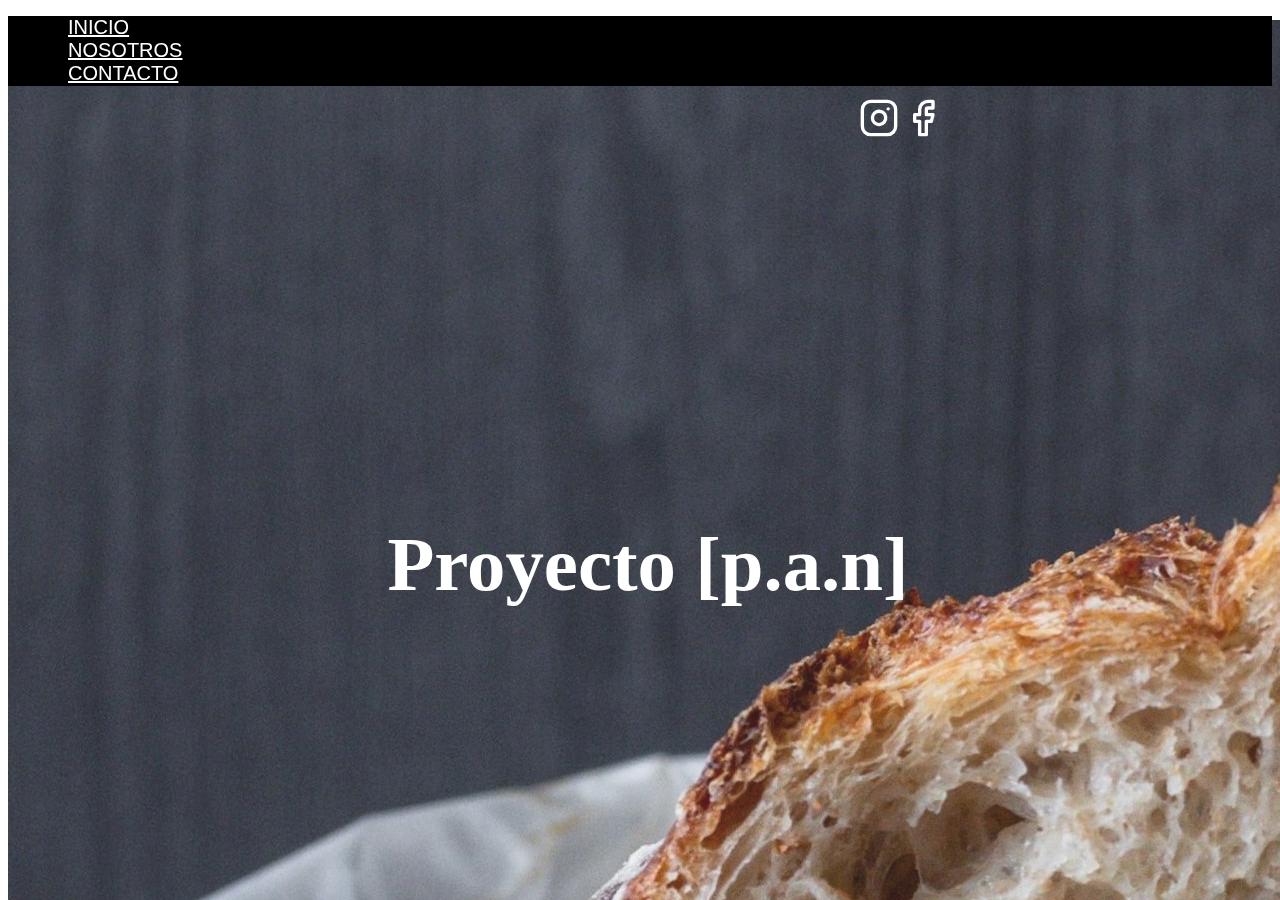
==== index.html @ 8cd64862 "renaming index.html" ====
<!DOCTYPE html>
<html lang="en">
<head>
    <meta charset="UTF-8">
    <meta name="viewport" content="width=device-width, initial-scale=1.0">
    <meta name="description" content="Panaderia artesanal de Buenos Aires">
    <meta name="keywords" content="pan, panaderia, pan casero, pan baguette, pan blanco, pan gourmet, pan integral con semillas, pan integral casero
    , pan integral con levadura fresca">
    <link rel="stylesheet" href="CSS/inicio.css">
    <link rel="stylesheet" href="https://cdnjs.cloudflare.com/ajax/libs/animate.css/4.1.1/animate.min.css"/> 
    <title>Proyecto [p.a.n]</title>
    <link rel="stylesheet" href="https://cdn.jsdelivr.net/npm/bootstrap@4.5.3/dist/css/bootstrap.min.css" integrity="sha384-TX8t27EcRE3e/ihU7zmQxVncDAy5uIKz4rEkgIXeMed4M0jlfIDPvg6uqKI2xXr2" crossorigin="anonymous">
    <script src="https://code.jquery.com/jquery-3.5.1.slim.min.js" integrity="sha384-DfXdz2htPH0lsSSs5nCTpuj/zy4C+OGpamoFVy38MVBnE+IbbVYUew+OrCXaRkfj" crossorigin="anonymous"></script>
    <script src="https://cdn.jsdelivr.net/npm/bootstrap@4.5.3/dist/js/bootstrap.bundle.min.js" integrity="sha384-ho+j7jyWK8fNQe+A12Hb8AhRq26LrZ/JpcUGGOn+Y7RsweNrtN/tE3MoK7ZeZDyx" crossorigin="anonymous"></script>
    <script src="https://code.jquery.com/jquery-3.5.1.slim.min.js" integrity="sha384-DfXdz2htPH0lsSSs5nCTpuj/zy4C+OGpamoFVy38MVBnE+IbbVYUew+OrCXaRkfj" crossorigin="anonymous"></script>
    <script src="https://cdn.jsdelivr.net/npm/popper.js@1.16.1/dist/umd/popper.min.js" integrity="sha384-9/reFTGAW83EW2RDu2S0VKaIzap3H66lZH81PoYlFhbGU+6BZp6G7niu735Sk7lN" crossorigin="anonymous"></script>
    <script src="https://cdn.jsdelivr.net/npm/bootstrap@4.5.3/dist/js/bootstrap.min.js" integrity="sha384-w1Q4orYjBQndcko6MimVbzY0tgp4pWB4lZ7lr30WKz0vr/aWKhXdBNmNb5D92v7s" crossorigin="anonymous"></script>
</head>
<body>
    <div class="inicio">
        <ul class="nav">
            <li class="nav-item">
              <a class="nav-link active" href="inicio.html">INICIO</a>
            </li>
            <li class="nav-item">
              <a class="nav-link" href="nosotros.html">NOSOTROS</a>
            </li>
            <li class="nav-item">
              <a class="nav-link" href="contacto.html">CONTACTO</a>
            </li>
            <div class="inicio__navigation--socialMedia">
               <a href="http://www.instagram.com" target="_blank"><img src="Social/instagram.svg" alt="Instagram"></a>
                <a href="http://www.facebook.com" target="_blank"><img src="Social/facebook.svg" alt="facebook"></a>
            </div>
        </ul>
    </div>
    <div class="container-fluid">
      <div class="row">
        <div class="inicio__carousel">
          <div class="inicio__carousel--title"><h1 class="animate__fadeInUpBig">Proyecto [p.a.n]</h1></div>
            <div id="background-carousel" class="carousel slide" data-ride="carousel">
                <div class="carousel-inner">
                  <div class="carousel-item active" data-interval="4000">
                      <img src="Imagenes/carrusel-01.jpg" class="d-block w-100" alt="Imagen1">
                    </div>
                  <div class="carousel-item" data-interval="4000">
                      <img src="Imagenes/carrusel-02.jpg" class="d-block w-100" alt="Imagen2">                      
                    </div>
                  <div class="carousel-item" data-interval="4000">
                      <img src="Imagenes/carrusel-03.jpg" class="d-block w-100" alt="Imagen3">                    
                    </div>
                  <div class="carousel-item" data-interval="4000">
                      <img src="Imagenes/carrusel-04.jpg" class="d-block w-100" alt="Imagen4">
                  </div>
                </div>
              </div>
        </div>
      </div>
    </div>
</body>
</html>
---- CSS/inicio.css ----
/*MIXIN*/
/*INICIO*/
.nav {
  background-color: black;
  height: 70px; }

.nav-link {
  margin-top: 13px;
  margin-left: 20px;
  color: white;
  font-size: 20px;
  font-family: 'Gill Sans', 'Gill Sans MT', Calibri, 'Trebuchet MS', sans-serif; }

.nav-link:hover {
  color: grey;
  font-style: italic; }

.inicio__navigation--socialMedia {
  margin-top: 13px;
  padding-left: 65%;
  margin-left: 15px; }

.inicio__carousel {
  position: fixed;
  width: 100%;
  height: 100%;
  margin-left: none;
  background-size: cover;
  top: 20px;
  z-index: -2; }

.carousel-item {
  opacity: 0.9; }

.inicio__carousel--title {
  color: #fff;
  position: absolute;
  z-index: 12;
  top: 50%;
  left: 0;
  width: 100%;
  text-align: center; }

.inicio__carousel--title h1 {
  color: white;
  font-family: 'Times New Roman', Times, serif;
  font-size: 6vw; }

.animate__fadeInUpBig {
  animation-duration: 2s; }

/*NOSOTROS*/
.nosotros {
  top: 5px;
  padding: 30px; }

.nosotros__content h1 {
  top: 1vh;
  text-align: center;
  font-family: 'Times New Roman', Times, serif;
  font-size: 6vw; }

.nosotros__content p {
  margin-top: 2px;
  text-align: justify;
  font-family: 'Gill Sans', 'Gill Sans MT', Calibri, 'Trebuchet MS', sans-serif;
  font-size: 20px;
  word-spacing: 3px;
  padding-bottom: 15px; }

/*CONTACTO*/
.contacto {
  background: url("../Imagenes/backgroundContact.jpg") repeat;
  width: 100%;
  height: 100vh;
  background-size: 100%; }

.contacto__title {
  color: white;
  top: 5vh;
  padding: 30px;
  text-align: center;
  font-family: 'Times New Roman', Times, serif;
  font-size: 6vw; }

.contacto__form {
  top: 5px;
  padding: 30px;
  background-color: transparent;
  color: white; }

.box {
  opacity: 0.8;
  border-radius: 5px;
  margin-bottom: 10px;
  width: 40%; }

.checkbox {
  margin-left: 10px; }
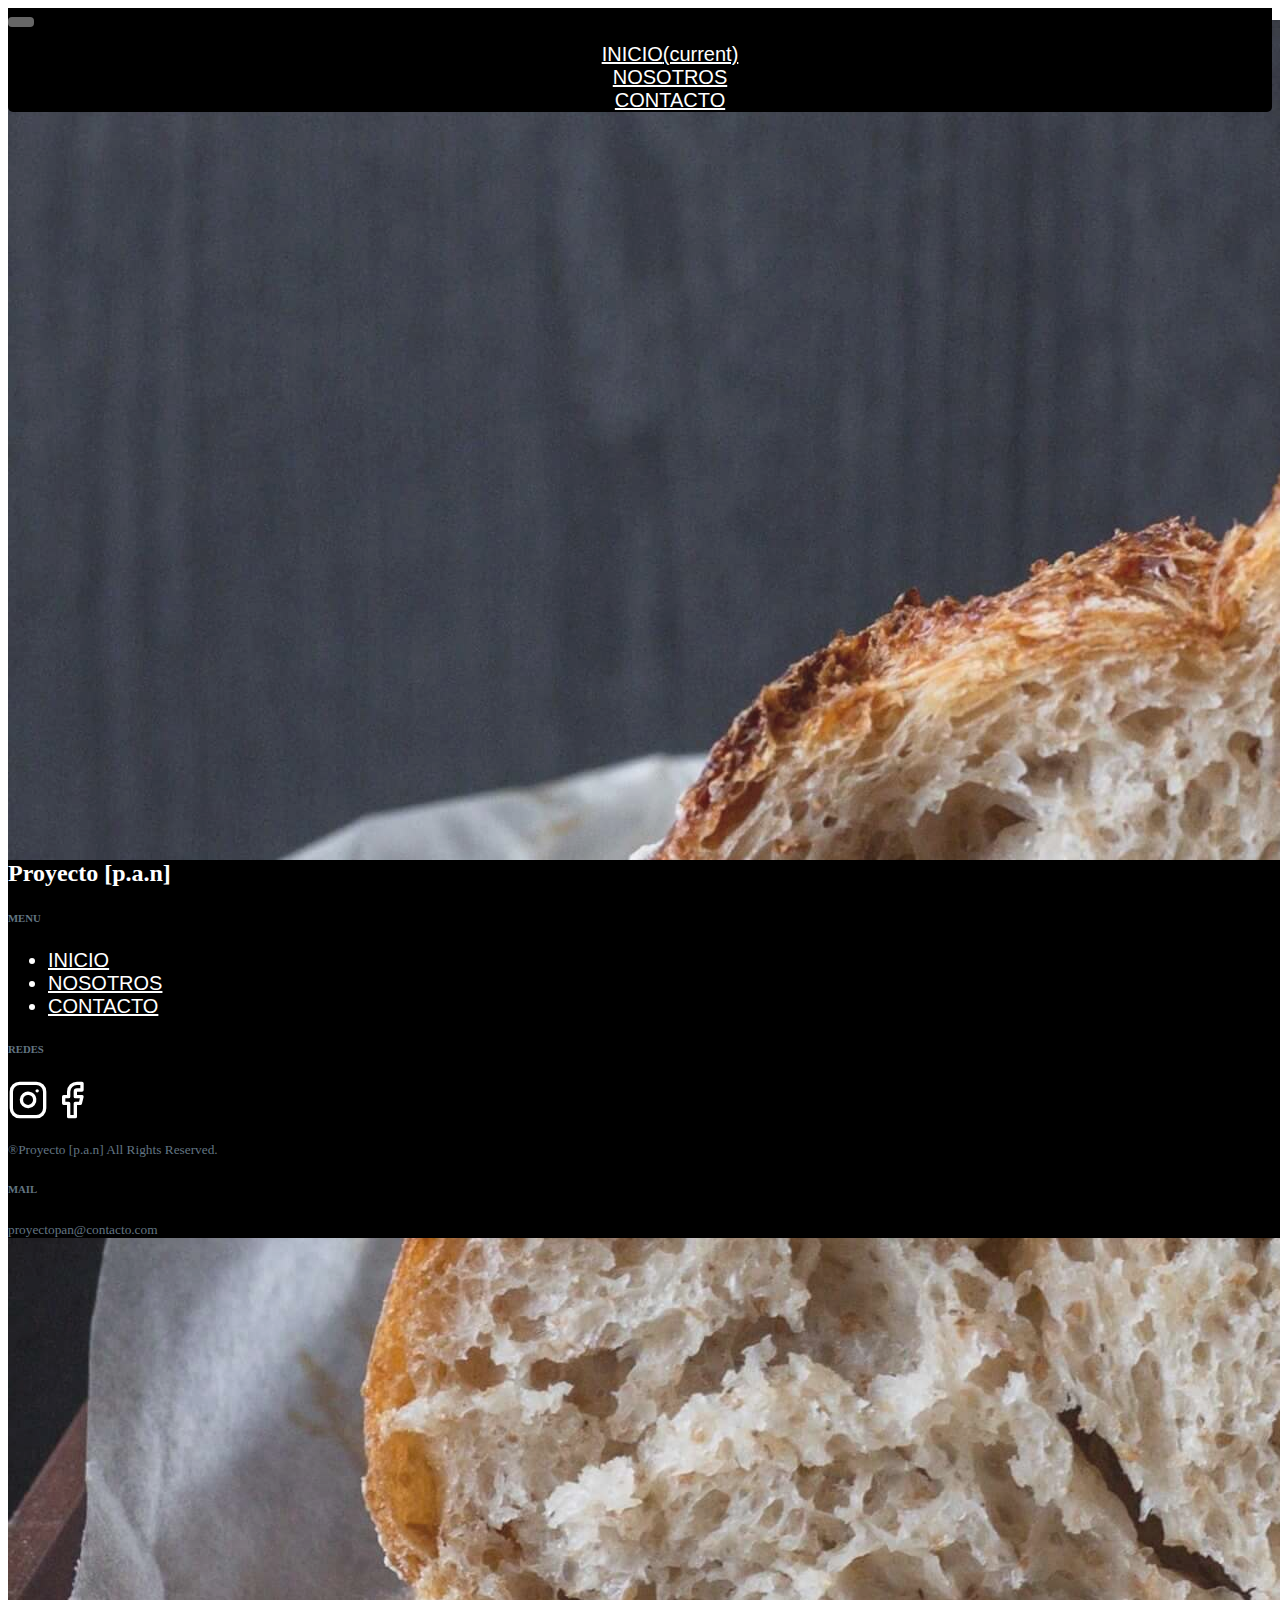
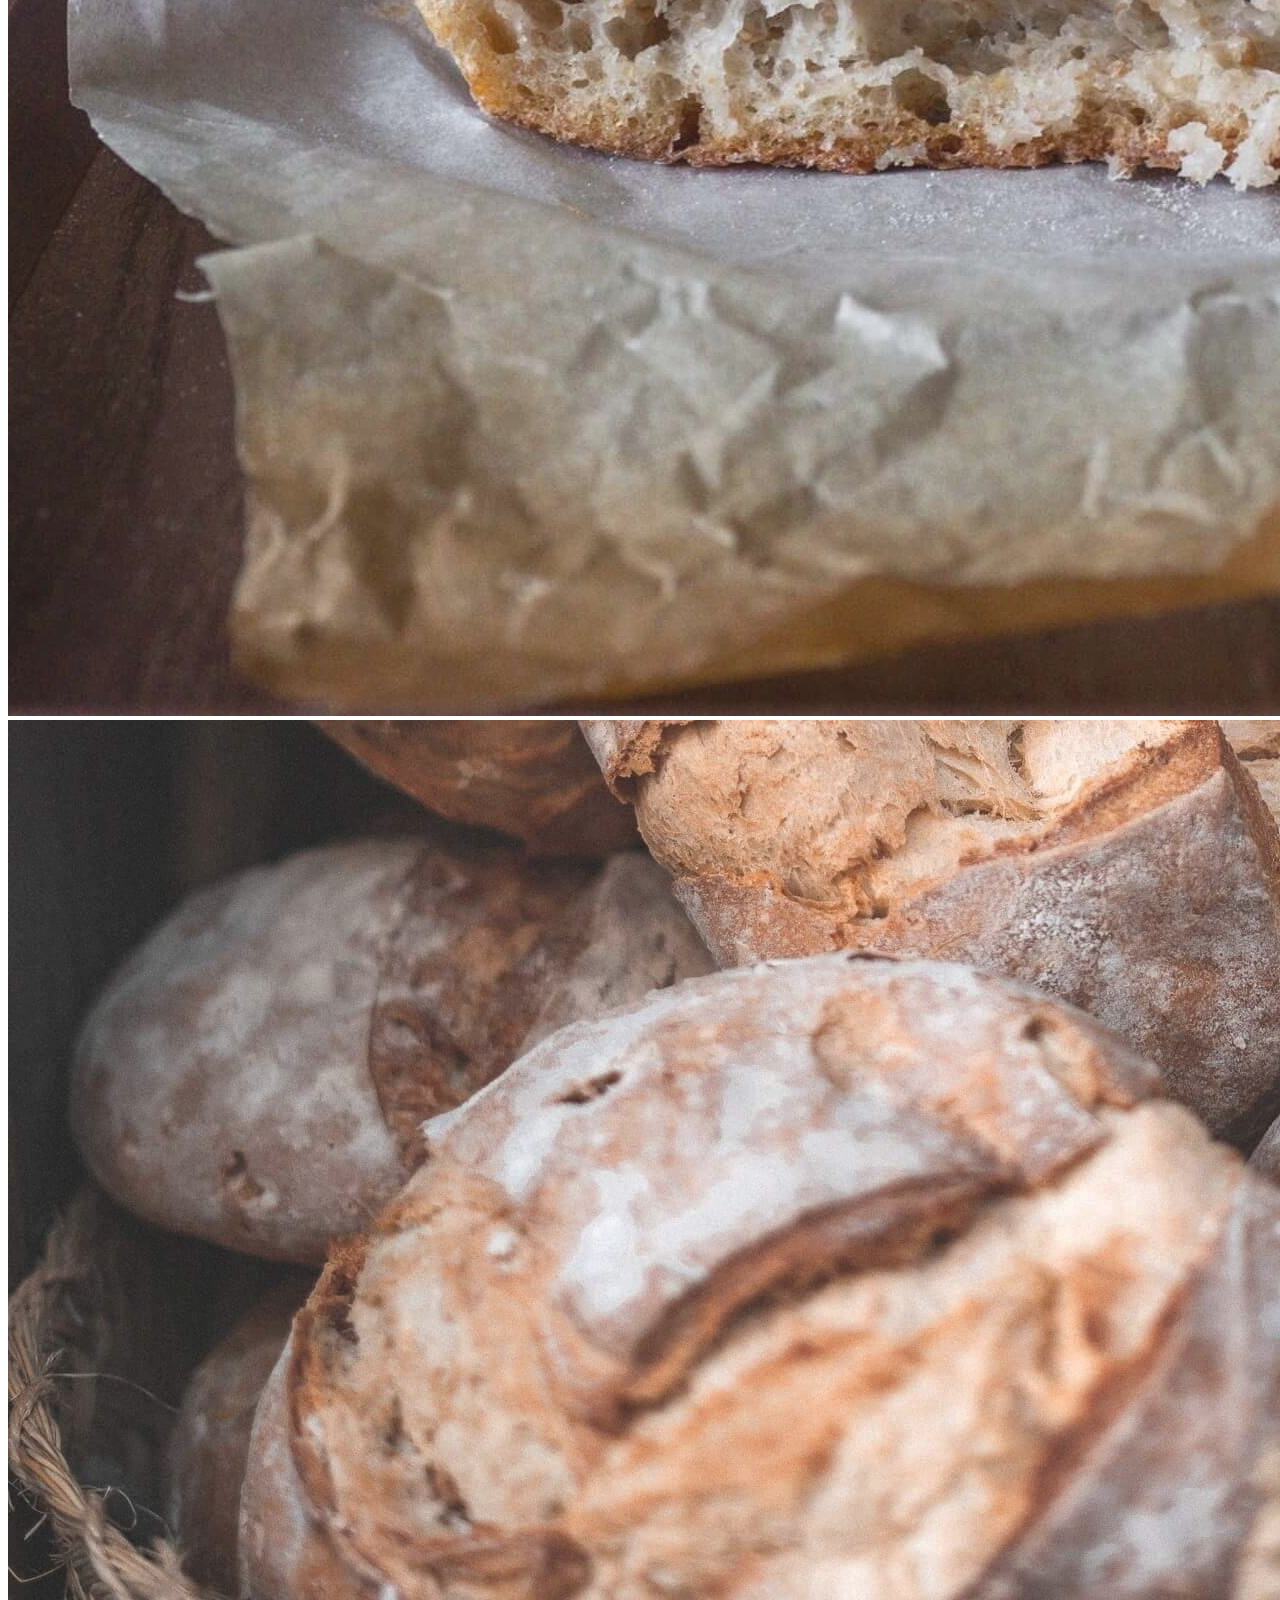
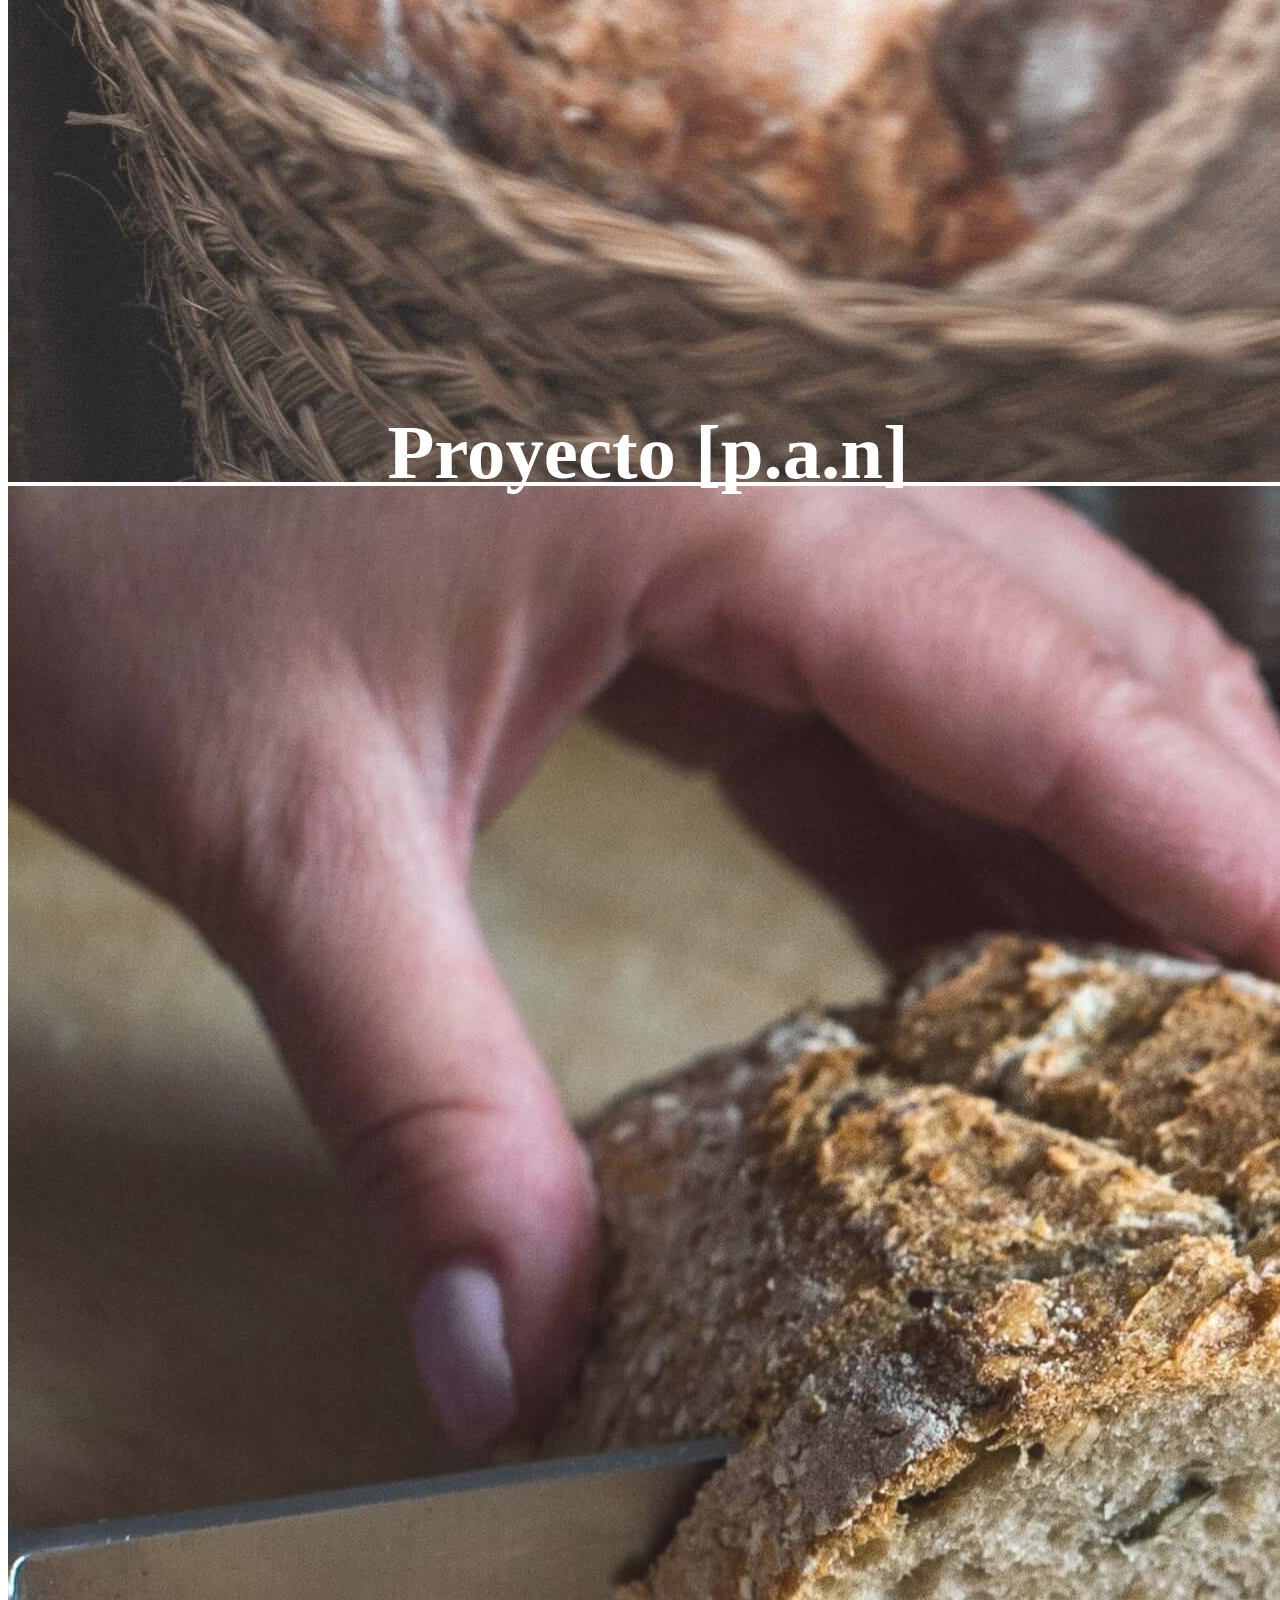
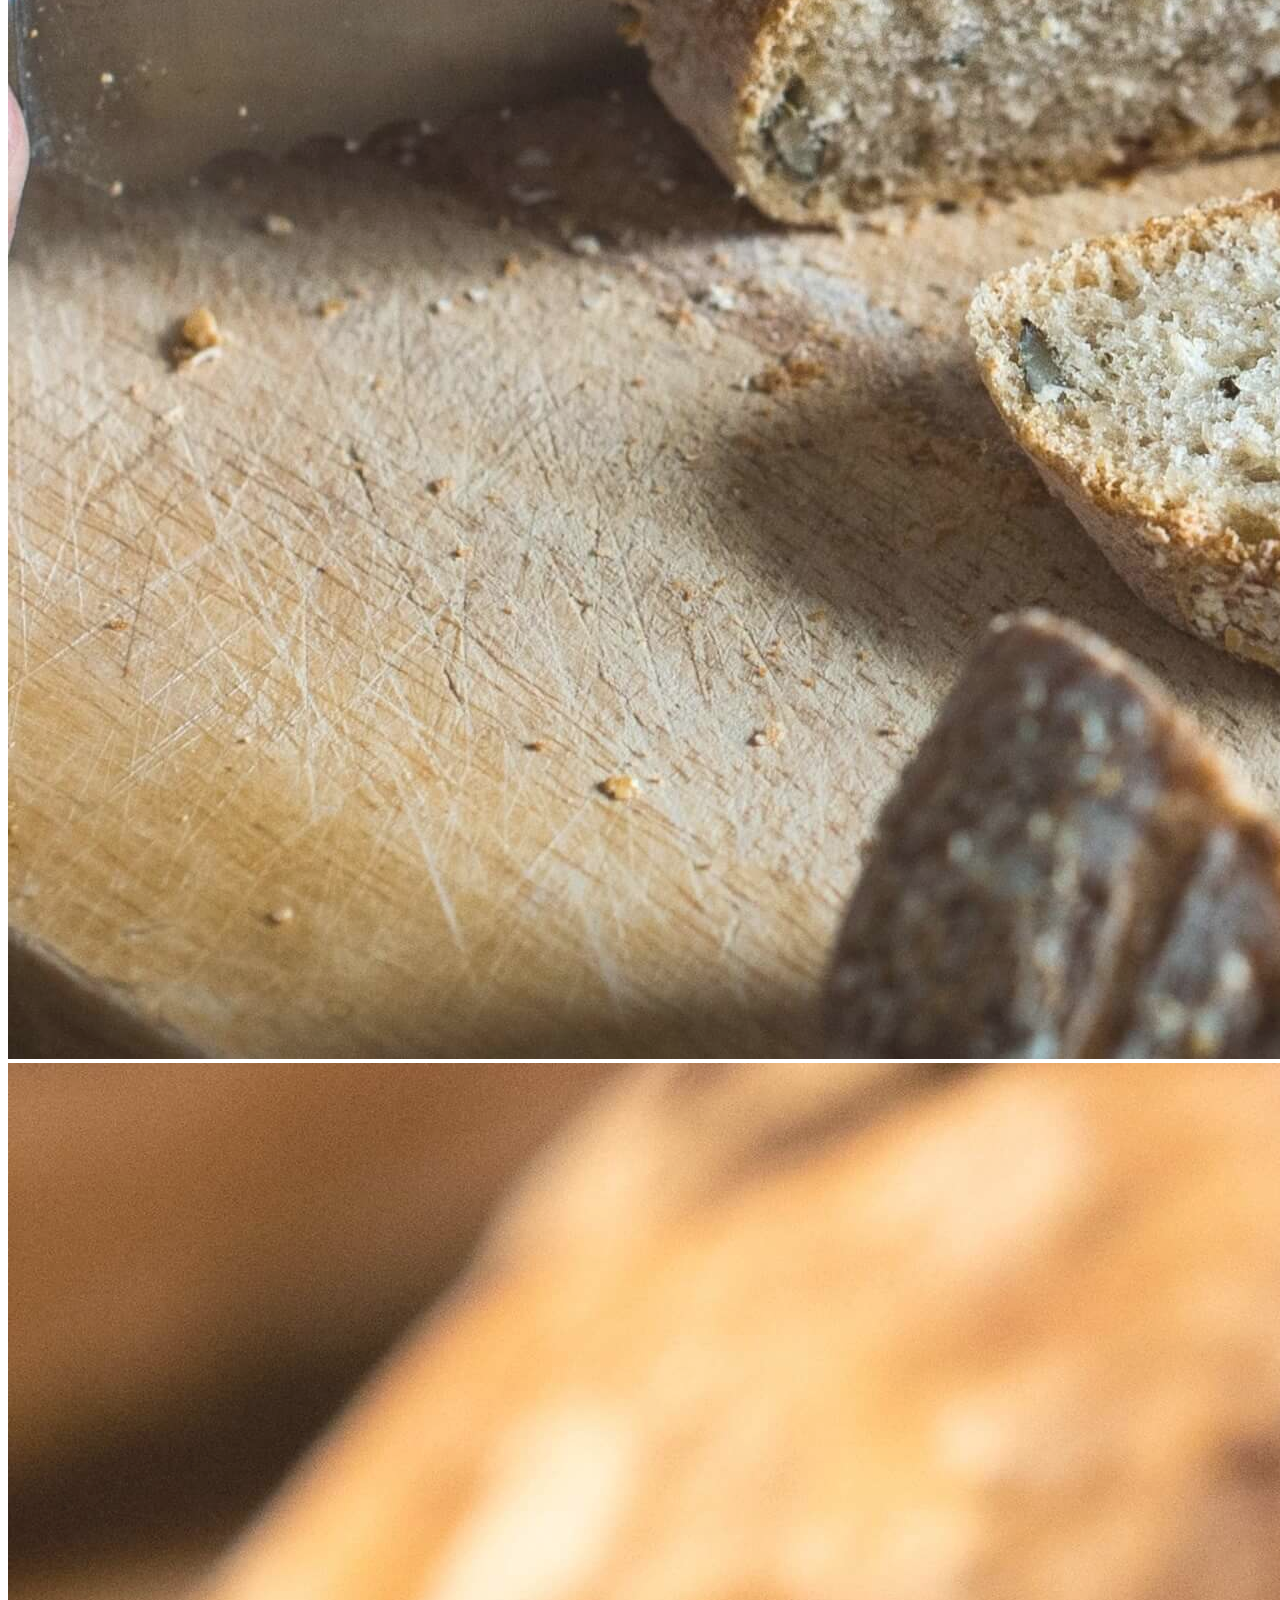
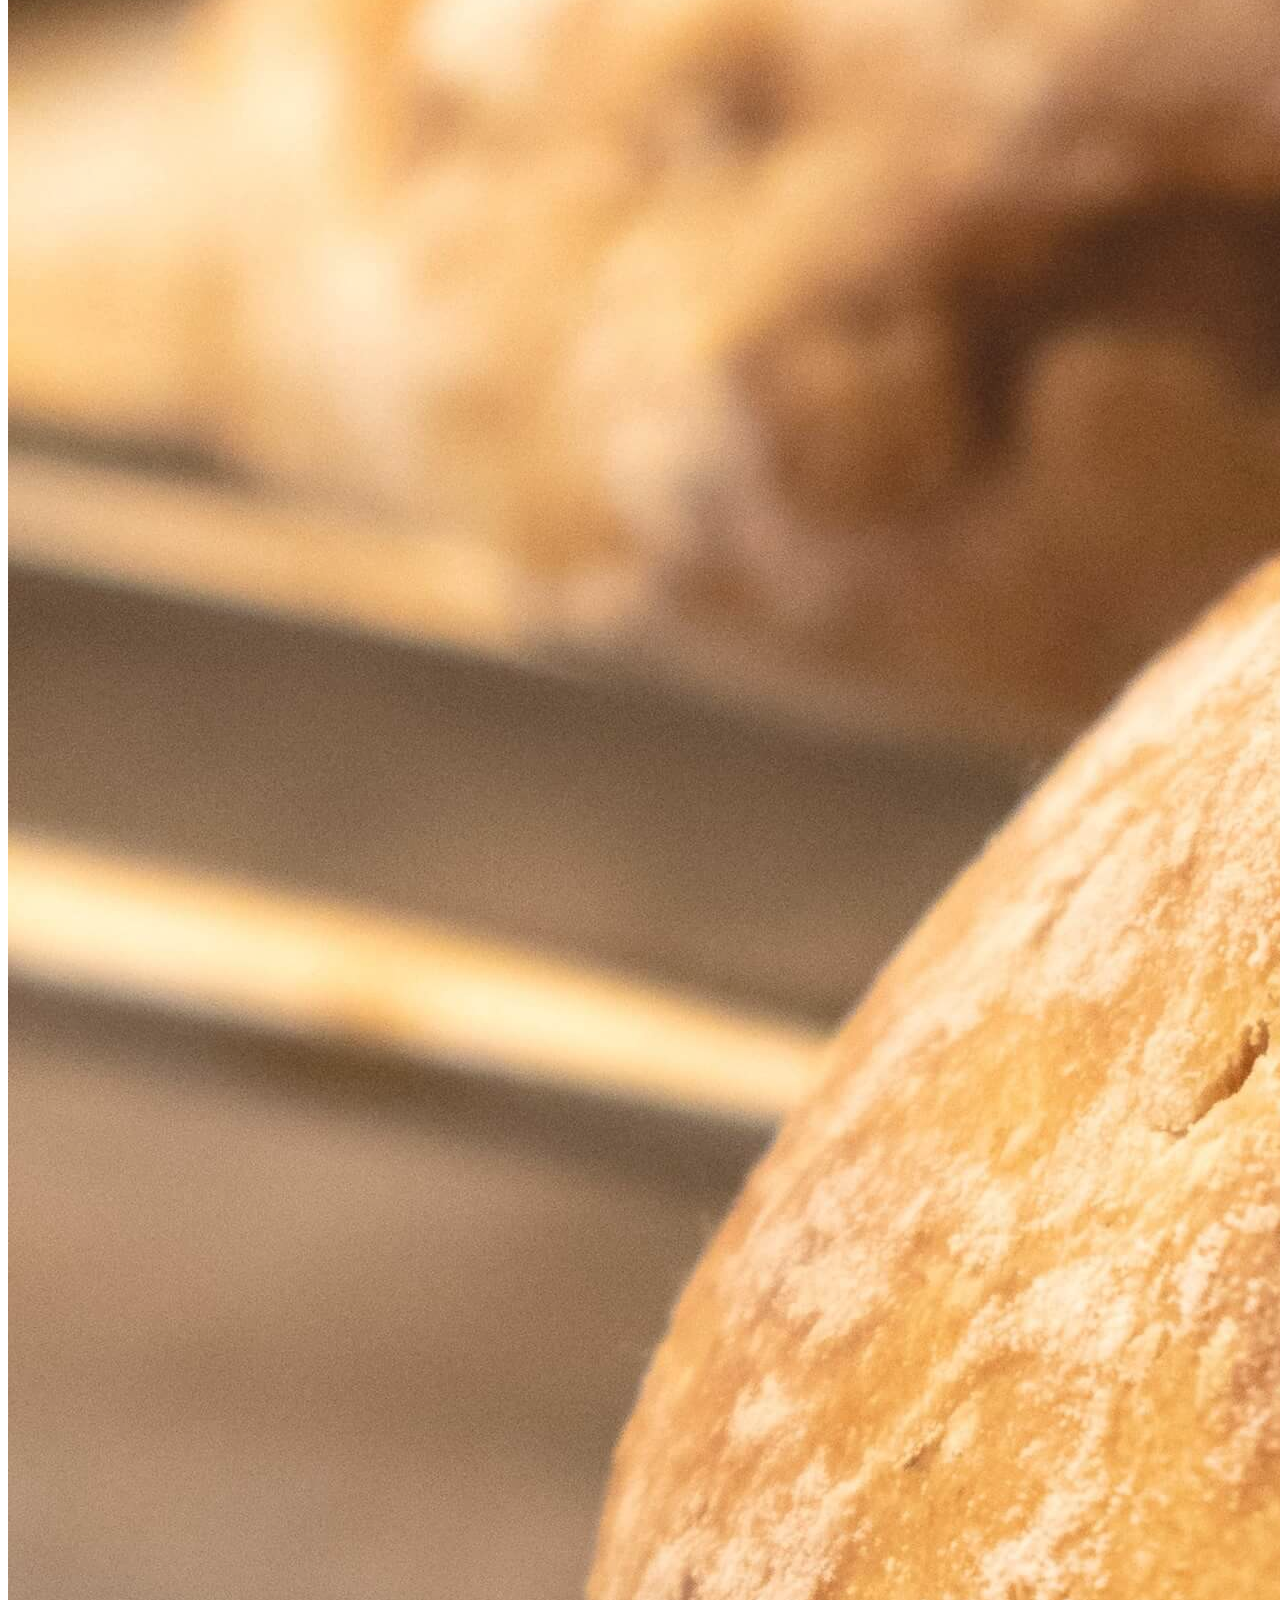
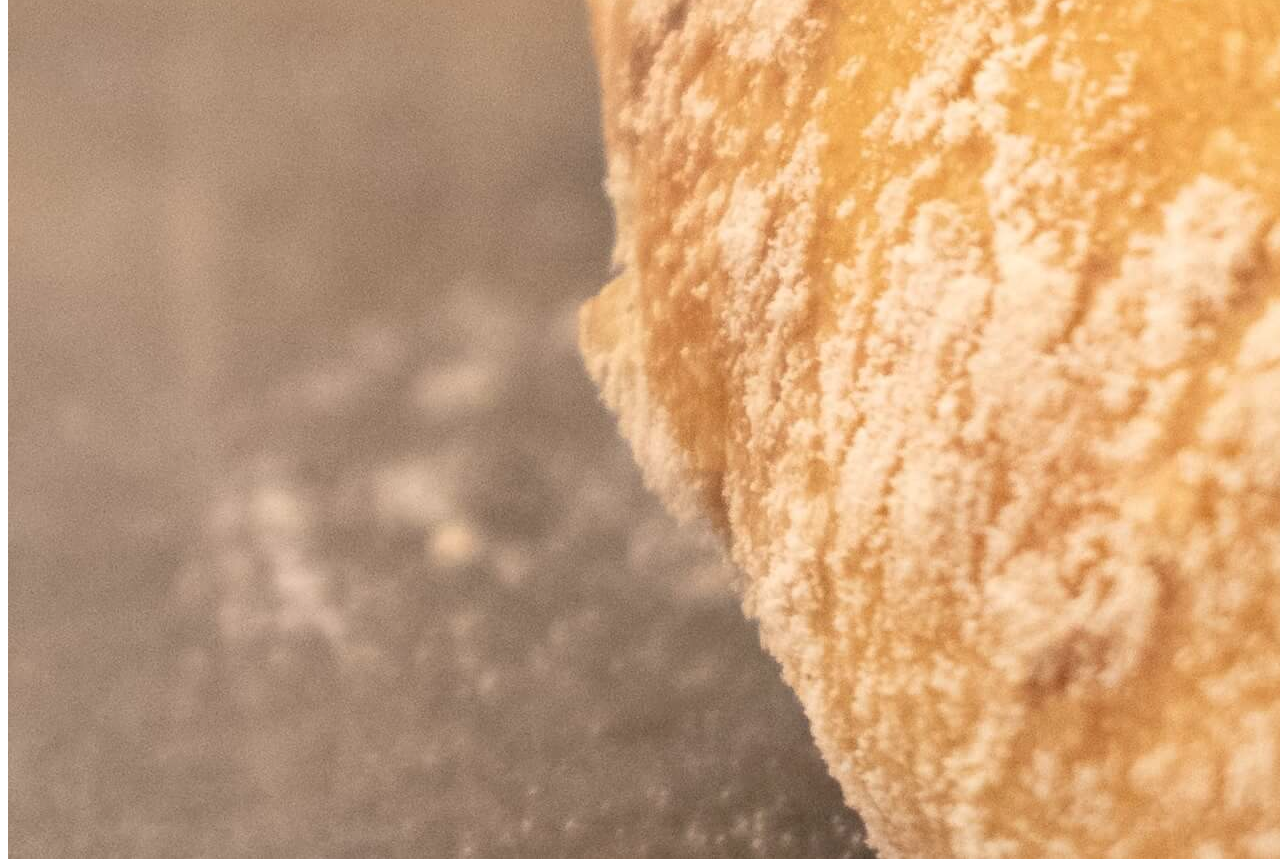
==== commit 84d045d4: "Added footer and responsive navBar" ====
--- a/index.html
+++ b/index.html
@@ -10,52 +10,89 @@
     <link rel="stylesheet" href="https://cdnjs.cloudflare.com/ajax/libs/animate.css/4.1.1/animate.min.css"/> 
     <title>Proyecto [p.a.n]</title>
     <link rel="stylesheet" href="https://cdn.jsdelivr.net/npm/bootstrap@4.5.3/dist/css/bootstrap.min.css" integrity="sha384-TX8t27EcRE3e/ihU7zmQxVncDAy5uIKz4rEkgIXeMed4M0jlfIDPvg6uqKI2xXr2" crossorigin="anonymous">
-    <script src="https://code.jquery.com/jquery-3.5.1.slim.min.js" integrity="sha384-DfXdz2htPH0lsSSs5nCTpuj/zy4C+OGpamoFVy38MVBnE+IbbVYUew+OrCXaRkfj" crossorigin="anonymous"></script>
-    <script src="https://cdn.jsdelivr.net/npm/bootstrap@4.5.3/dist/js/bootstrap.bundle.min.js" integrity="sha384-ho+j7jyWK8fNQe+A12Hb8AhRq26LrZ/JpcUGGOn+Y7RsweNrtN/tE3MoK7ZeZDyx" crossorigin="anonymous"></script>
-    <script src="https://code.jquery.com/jquery-3.5.1.slim.min.js" integrity="sha384-DfXdz2htPH0lsSSs5nCTpuj/zy4C+OGpamoFVy38MVBnE+IbbVYUew+OrCXaRkfj" crossorigin="anonymous"></script>
-    <script src="https://cdn.jsdelivr.net/npm/popper.js@1.16.1/dist/umd/popper.min.js" integrity="sha384-9/reFTGAW83EW2RDu2S0VKaIzap3H66lZH81PoYlFhbGU+6BZp6G7niu735Sk7lN" crossorigin="anonymous"></script>
-    <script src="https://cdn.jsdelivr.net/npm/bootstrap@4.5.3/dist/js/bootstrap.min.js" integrity="sha384-w1Q4orYjBQndcko6MimVbzY0tgp4pWB4lZ7lr30WKz0vr/aWKhXdBNmNb5D92v7s" crossorigin="anonymous"></script>
-</head>
+
+  </head>
 <body>
-    <div class="inicio">
-        <ul class="nav">
-            <li class="nav-item">
-              <a class="nav-link active" href="inicio.html">INICIO</a>
-            </li>
-            <li class="nav-item">
-              <a class="nav-link" href="nosotros.html">NOSOTROS</a>
-            </li>
-            <li class="nav-item">
-              <a class="nav-link" href="contacto.html">CONTACTO</a>
-            </li>
-            <div class="inicio__navigation--socialMedia">
-               <a href="http://www.instagram.com" target="_blank"><img src="Social/instagram.svg" alt="Instagram"></a>
-                <a href="http://www.facebook.com" target="_blank"><img src="Social/facebook.svg" alt="facebook"></a>
+  <nav class="navbar navbar-expand-lg navbar-light">
+    <a class="navbar-brand" href="#"></a>
+    <button class="navbar-toggler" type="button" data-toggle="collapse" data-target="#navbarNav" aria-controls="navbarNav" aria-expanded="false" aria-label="Toggle navigation">
+      <span class="navbar-toggler-icon"></span>
+    </button>
+    <div class="collapse navbar-collapse" id="navbarNav">
+      <ul class="navbar-nav">
+        <li class="nav-item active">
+          <a class="nav-link" href="index.html">INICIO<span class="sr-only">(current)</span></a>
+        </li>
+        <li class="nav-item">
+          <a class="nav-link" href="nosotros.html">NOSOTROS</a>
+        </li>
+        <li class="nav-item">
+          <a class="nav-link" href="contacto.html">CONTACTO</a>
+        </li>
+      </ul>
+    </div>
+  </nav>
+<section>
+      <div class="inicio__carousel">
+        <div class="inicio__carousel--title"><h1 class="animate__fadeInUpBig">Proyecto [p.a.n]</h1></div>
+          <div id="background-carousel" class="carousel slide" data-ride="carousel">
+            <div class="carousel-inner">
+                <div class="carousel-item active" data-interval="4000">
+                  <img src="Imagenes/carrusel-01.jpg" class="d-block w-100" alt="Imagen1">
+                </div>
+                <div class="carousel-item" data-interval="4000">
+                  <img src="Imagenes/carrusel-02.jpg" class="d-block w-100" alt="Imagen2">                      
+                </div>
+                <div class="carousel-item" data-interval="4000">
+                  <img src="Imagenes/carrusel-03.jpg" class="d-block w-100" alt="Imagen3">                    
+                </div>
+                <div class="carousel-item" data-interval="4000">
+                  <img src="Imagenes/carrusel-04.jpg" class="d-block w-100" alt="Imagen4">
+                </div>
             </div>
-        </ul>
-    </div>
-    <div class="container-fluid">
-      <div class="row">
-        <div class="inicio__carousel">
-          <div class="inicio__carousel--title"><h1 class="animate__fadeInUpBig">Proyecto [p.a.n]</h1></div>
-            <div id="background-carousel" class="carousel slide" data-ride="carousel">
-                <div class="carousel-inner">
-                  <div class="carousel-item active" data-interval="4000">
-                      <img src="Imagenes/carrusel-01.jpg" class="d-block w-100" alt="Imagen1">
-                    </div>
-                  <div class="carousel-item" data-interval="4000">
-                      <img src="Imagenes/carrusel-02.jpg" class="d-block w-100" alt="Imagen2">                      
-                    </div>
-                  <div class="carousel-item" data-interval="4000">
-                      <img src="Imagenes/carrusel-03.jpg" class="d-block w-100" alt="Imagen3">                    
-                    </div>
-                  <div class="carousel-item" data-interval="4000">
-                      <img src="Imagenes/carrusel-04.jpg" class="d-block w-100" alt="Imagen4">
+          </div>
+        </div>
+</section>
+<footer>
+  <div class="container-fluid footer-container pb-0 justify-content-center text-light ">
+      <div class="row my-5 justify-content-center py-5">
+          <div class="col-11">
+              <div class="row ">
+                  <div class="col-xl-8 col-md-4 col-sm-4 col-12 my-auto mx-auto a">
+                      <h2 class="mb-md-0 mb-5">Proyecto [p.a.n]</h2>
                   </div>
-                </div>
+                  <div class="col-xl-2 col-md-4 col-sm-4 col-12">
+                      <h6 class="mb-3 mb-lg-4 bold-text text-muted "><b>MENU</b></h6>
+                      <ul class="list-unstyled">
+                        <a class="footer-link" href="index.html"><li>INICIO</li></a>
+                        <a class="footer-link" href="nosotros.html"><li>NOSOTROS</li></a>
+                        <a class="footer-link" href="contacto.html"><li>CONTACTO</li></a>
+                      </ul>
+                  </div>
+                  <div class="col-xl-2 col-md-4 col-sm-4 col-12">
+                      <h6 class="mb-3 mb-lg-4 text-muted bold-text mt-sm-0 mt-5"><b>REDES</b></h6>
+                      <p class="mb-1">
+                        <a href="http://www.instagram.com" target="_blank"><img src="Social/instagram.svg" alt="Instagram"></a>
+                        <a href="http://www.facebook.com" target="_blank"><img src="Social/facebook.svg" alt="facebook"></a>
+                      </p>
+                  </div>
               </div>
-        </div>
+              <div class="row ">
+                  <div class="col-xl-8 col-md-4 col-sm-4 col-auto my-md-0 mt-5 order-sm-1 order-3 align-self-end">
+                    <small class="rights"><span>&#174;</span>Proyecto [p.a.n] All Rights Reserved.</small>
+                  </div>
+                  <div class="col-xl-2 col-md-4 col-sm-4 col-auto order-1 align-self-end "></div>
+                  <div class="col-xl-2 col-md-4 col-sm-4 col-auto order-2 align-self-end mt-3 ">
+                      <h6 class="text-muted bold-text"><b>MAIL</b></h6><small><span><i class="fa fa-envelope" aria-hidden="true"></i></span>proyectopan@contacto.com</small>
+                  </div>
+              </div>
+          </div>
       </div>
-    </div>
+  </div>
+</footer>
+
+<script src="https://code.jquery.com/jquery-3.5.1.slim.min.js" integrity="sha384-DfXdz2htPH0lsSSs5nCTpuj/zy4C+OGpamoFVy38MVBnE+IbbVYUew+OrCXaRkfj" crossorigin="anonymous"></script>
+<script src="https://cdn.jsdelivr.net/npm/popper.js@1.16.1/dist/umd/popper.min.js" integrity="sha384-9/reFTGAW83EW2RDu2S0VKaIzap3H66lZH81PoYlFhbGU+6BZp6G7niu735Sk7lN" crossorigin="anonymous"></script>
+<script src="https://cdn.jsdelivr.net/npm/bootstrap@4.5.3/dist/js/bootstrap.min.js" integrity="sha384-w1Q4orYjBQndcko6MimVbzY0tgp4pWB4lZ7lr30WKz0vr/aWKhXdBNmNb5D92v7s" crossorigin="anonymous"></script>   
 </body>
 </html>--- a/CSS/inicio.css
+++ b/CSS/inicio.css
@@ -1,33 +1,46 @@
 /*MIXIN*/
 /*INICIO*/
-.nav {
-  background-color: black;
+.navbar{
+  background-color: black !important;
   height: 70px; }
 
-.nav-link {
-  margin-top: 13px;
+.navbar-nav li a {
+  margin-top: 5px;
   margin-left: 20px;
-  color: white;
   font-size: 20px;
-  font-family: 'Gill Sans', 'Gill Sans MT', Calibri, 'Trebuchet MS', sans-serif; }
+  font-family: 'Gill Sans', 'Gill Sans MT', Calibri, 'Trebuchet MS', sans-serif; 
+  color: white !important;
+}
 
-.nav-link:hover {
-  color: grey;
+.navbar-nav li a:hover {
+  color: grey !important;
   font-style: italic; }
 
-.inicio__navigation--socialMedia {
-  margin-top: 13px;
-  padding-left: 65%;
-  margin-left: 15px; }
+.navbar-toggler {
+    padding: .25rem .75rem;
+    font-size: 1.25rem;
+    line-height: 1;
+    background-color: gray !important;
+    border: 1px solid transparent;
+    border-radius: .25rem;
+    opacity: 0.8;
+}
+
+#navbarNav {
+  background-color: black !important;
+  border-radius: 5px;
+  text-align: center;
+}
 
 .inicio__carousel {
-  position: fixed;
+  position: absolute;
   width: 100%;
-  height: 100%;
-  margin-left: none;
+  height: auto;
+  margin: 0!important;
   background-size: cover;
   top: 20px;
-  z-index: -2; }
+  z-index: -2;
+}
 
 .carousel-item {
   opacity: 0.9; }
@@ -35,8 +48,8 @@
 .inicio__carousel--title {
   color: #fff;
   position: absolute;
-  z-index: 12;
-  top: 50%;
+  z-index: 10;
+  top: 40%;
   left: 0;
   width: 100%;
   text-align: center; }
@@ -49,8 +62,64 @@
 .animate__fadeInUpBig {
   animation-duration: 2s; }
 
+@media (min-width: 576px) {
+    section {
+      margin: 0 auto;
+    }
+}  
+@media (min-width: 768px) {
+  section {
+    margin: 0;
+  }
+}
+@media (min-width: 992px) {
+  section {
+    margin: 0;
+  }
+}
+@media (min-width: 1200px) {
+  section {
+    margin: 0 auto;
+  }
+}
+
+.footer-container{
+  overflow: hidden;
+  padding-top: -150px;
+  background: black;
+  color: #627482 !important;
+  margin-bottom: 0;
+  padding-bottom: 0;
+}
+
+footer{
+    position: absolute;
+    bottom: 0;
+    width: 100%;
+    height: 40px;
+    margin: 0 auto;
+  }
+
+.footer-link{
+  color: white;
+  font-size: 20px;
+  font-family: 'Gill Sans', 'Gill Sans MT', Calibri, 'Trebuchet MS', sans-serif;
+
+}
+
+.footer-link:hover {
+  color: grey;
+  font-style: italic; }
+
+h2{
+  color: white;
+  font-family: 'Times New Roman', Times, serif;
+  margin-top: 0;
+}
+
 /*NOSOTROS*/
 .nosotros {
+
   top: 5px;
   padding: 30px; }
 
@@ -71,9 +140,11 @@
 /*CONTACTO*/
 .contacto {
   background: url("../Imagenes/backgroundContact.jpg") repeat;
+  background-position: center;
   width: 100%;
-  height: 100vh;
-  background-size: 100%; }
+  height: auto;
+  background-size: 100%; 
+}
 
 .contacto__title {
   color: white;
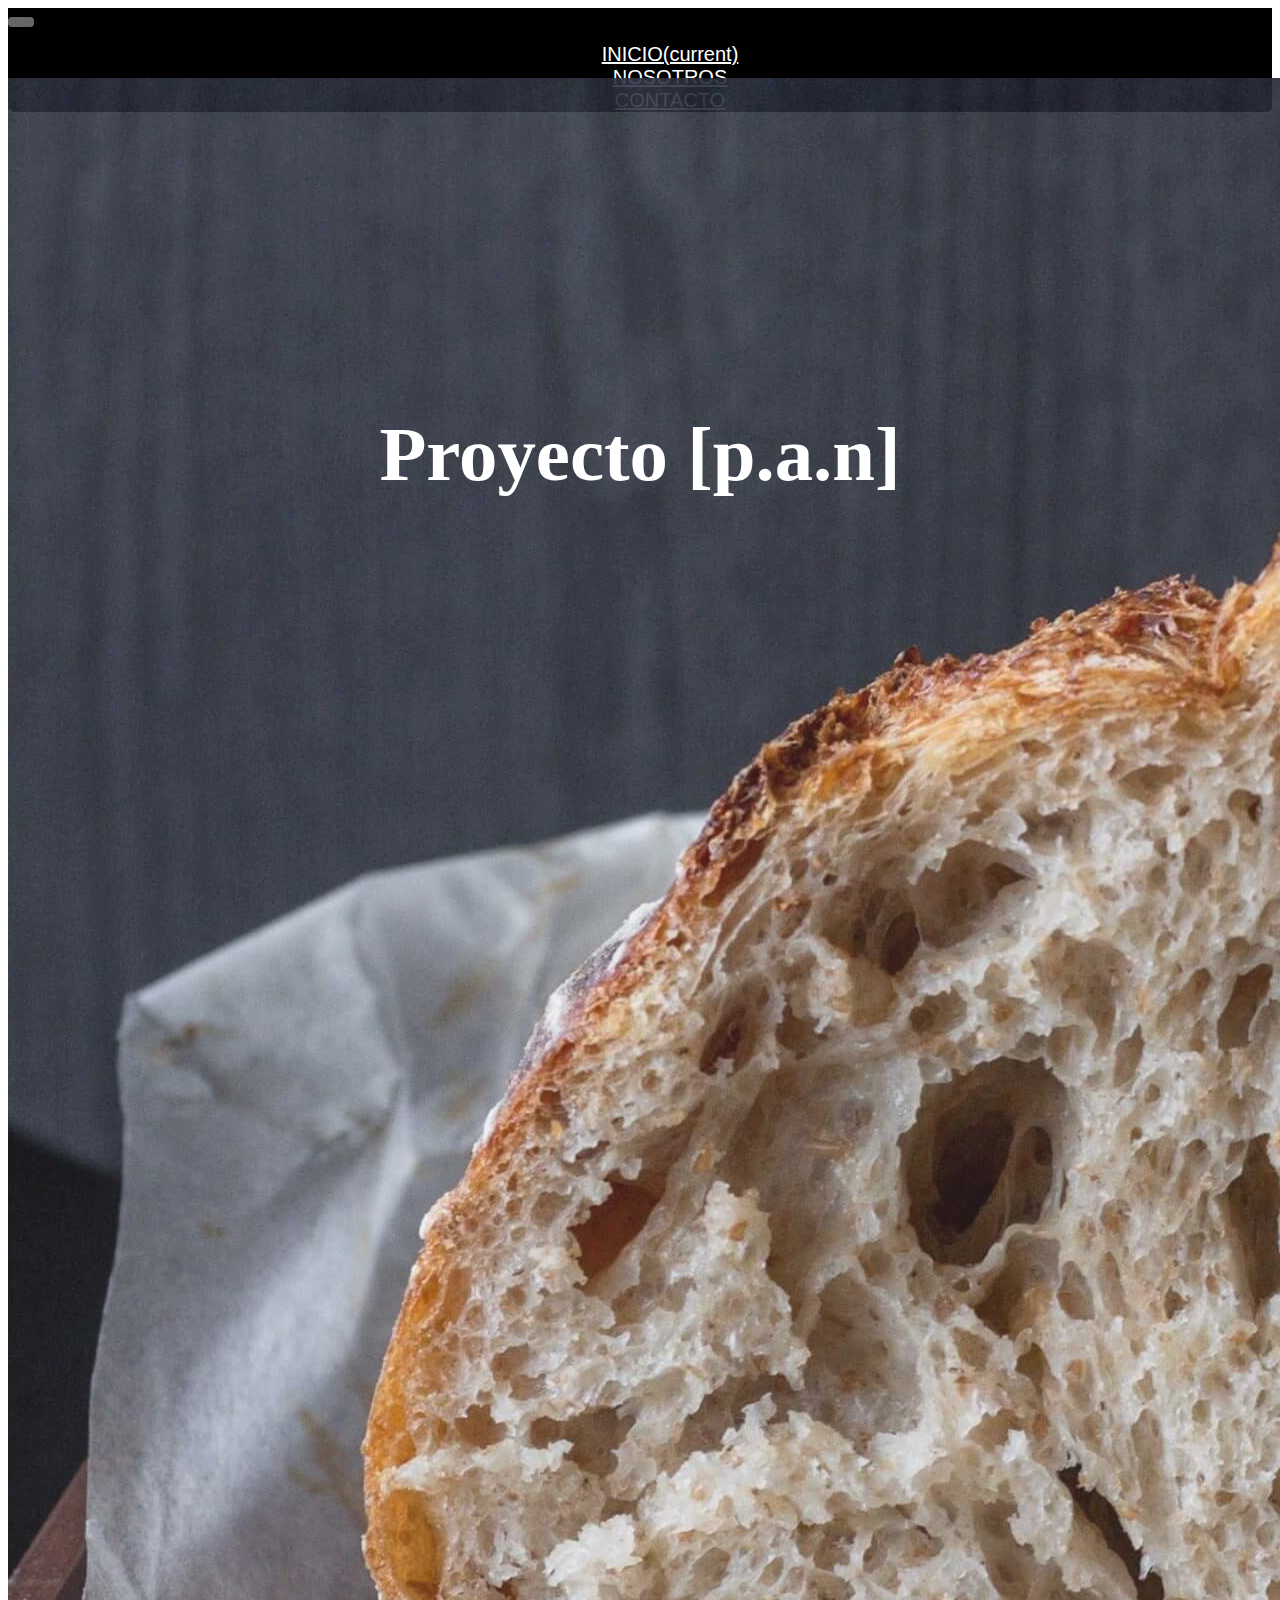
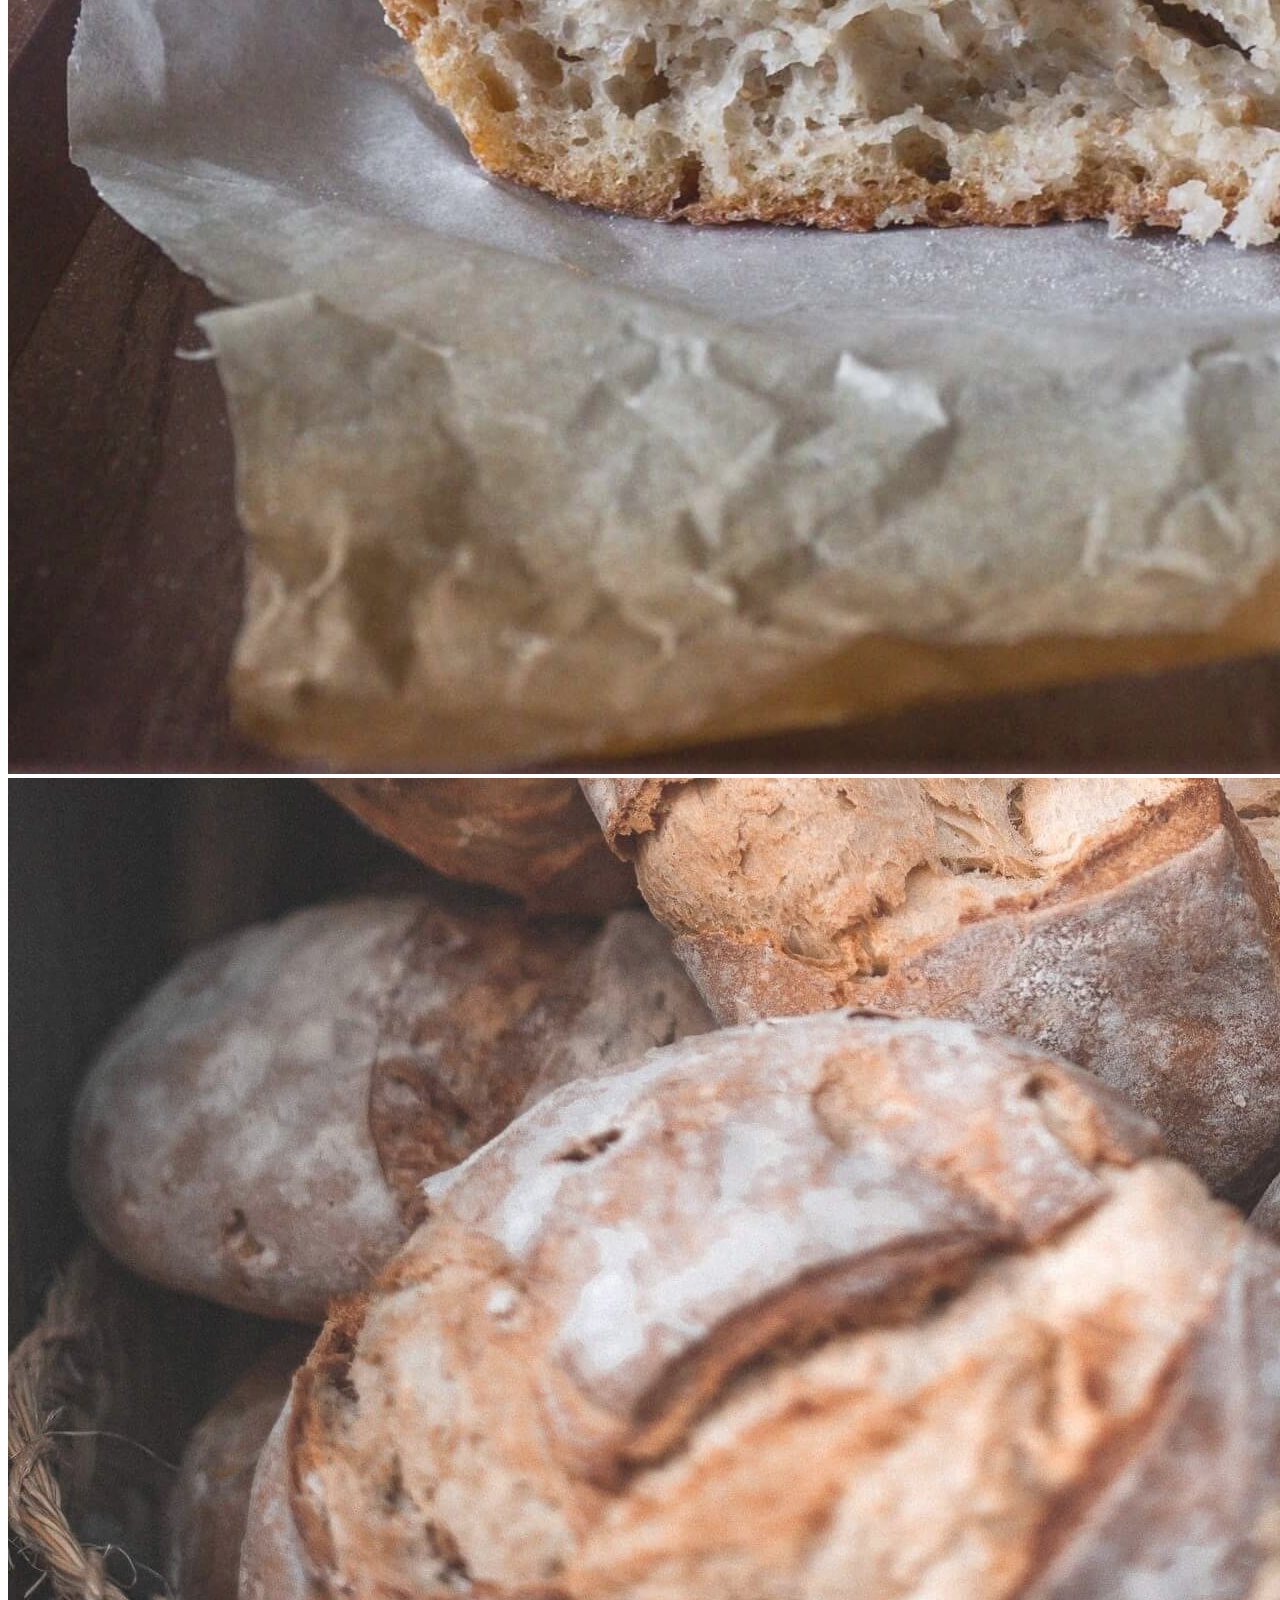
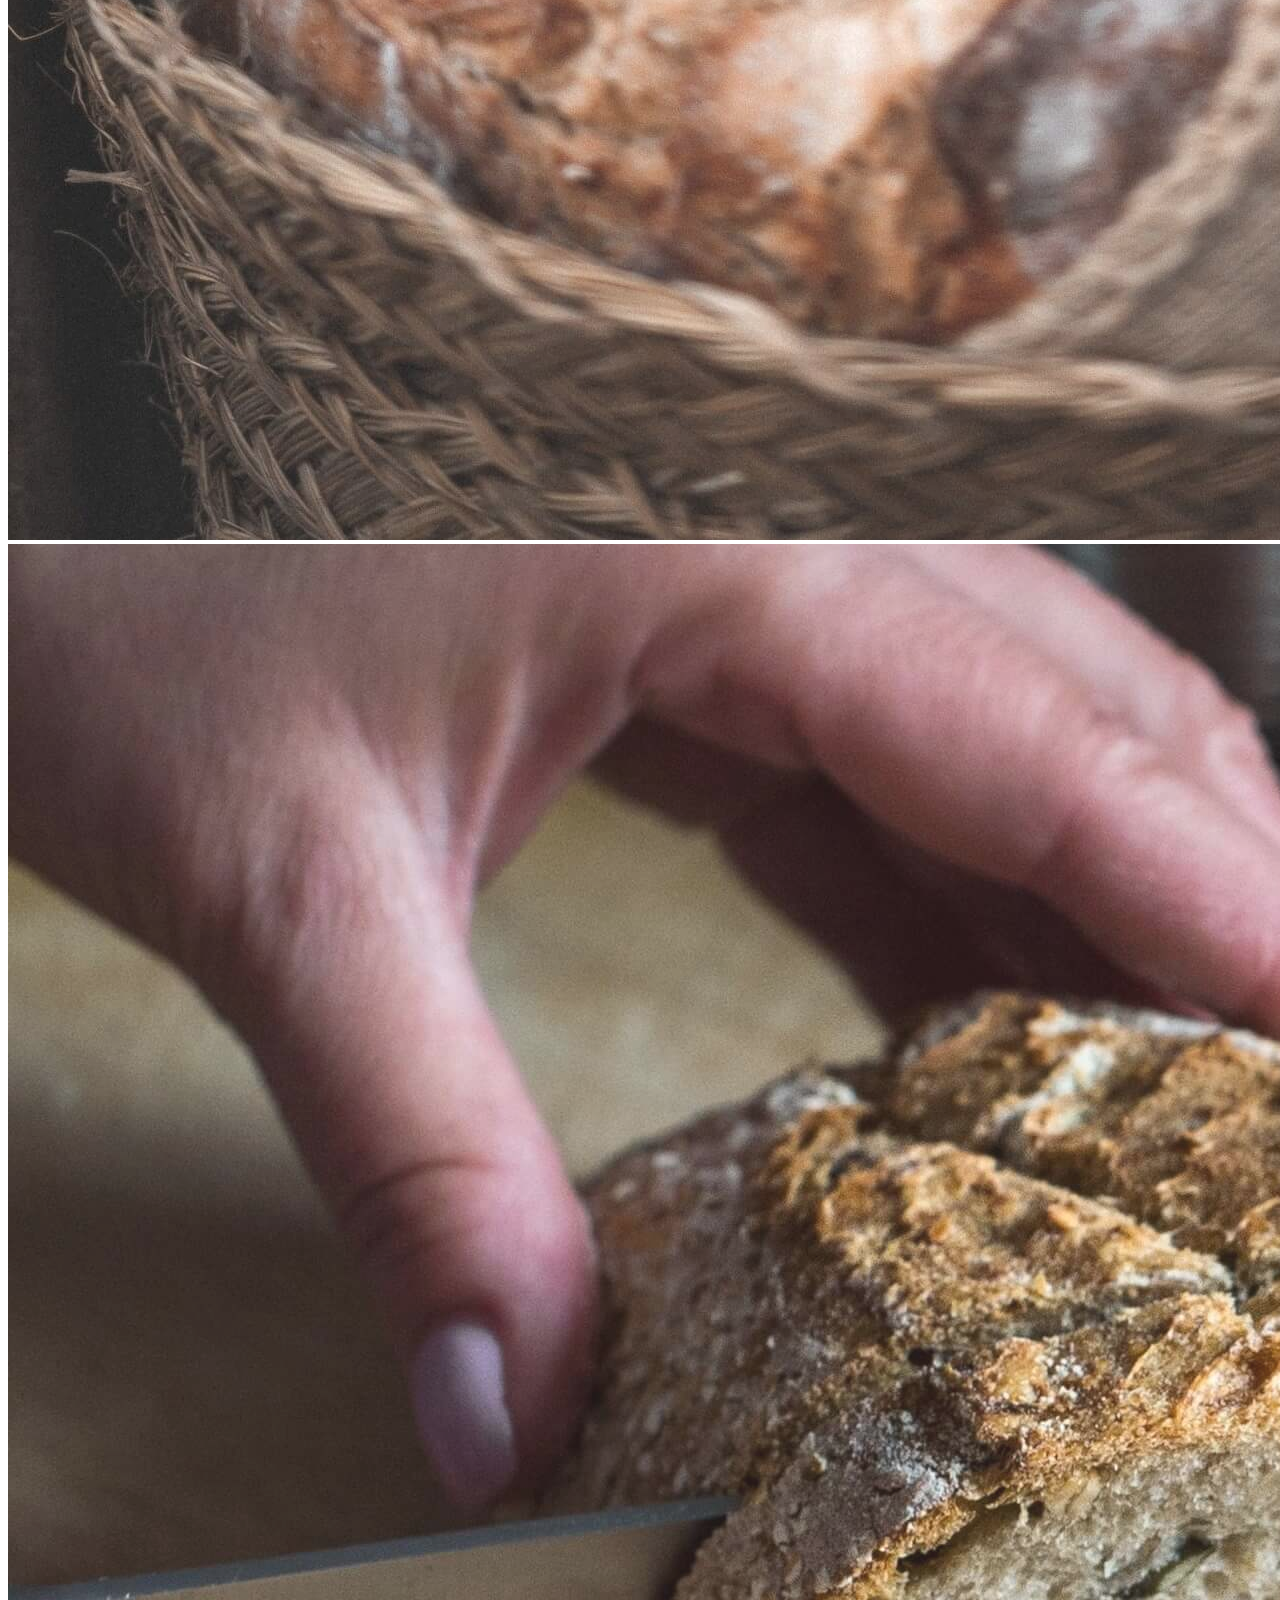
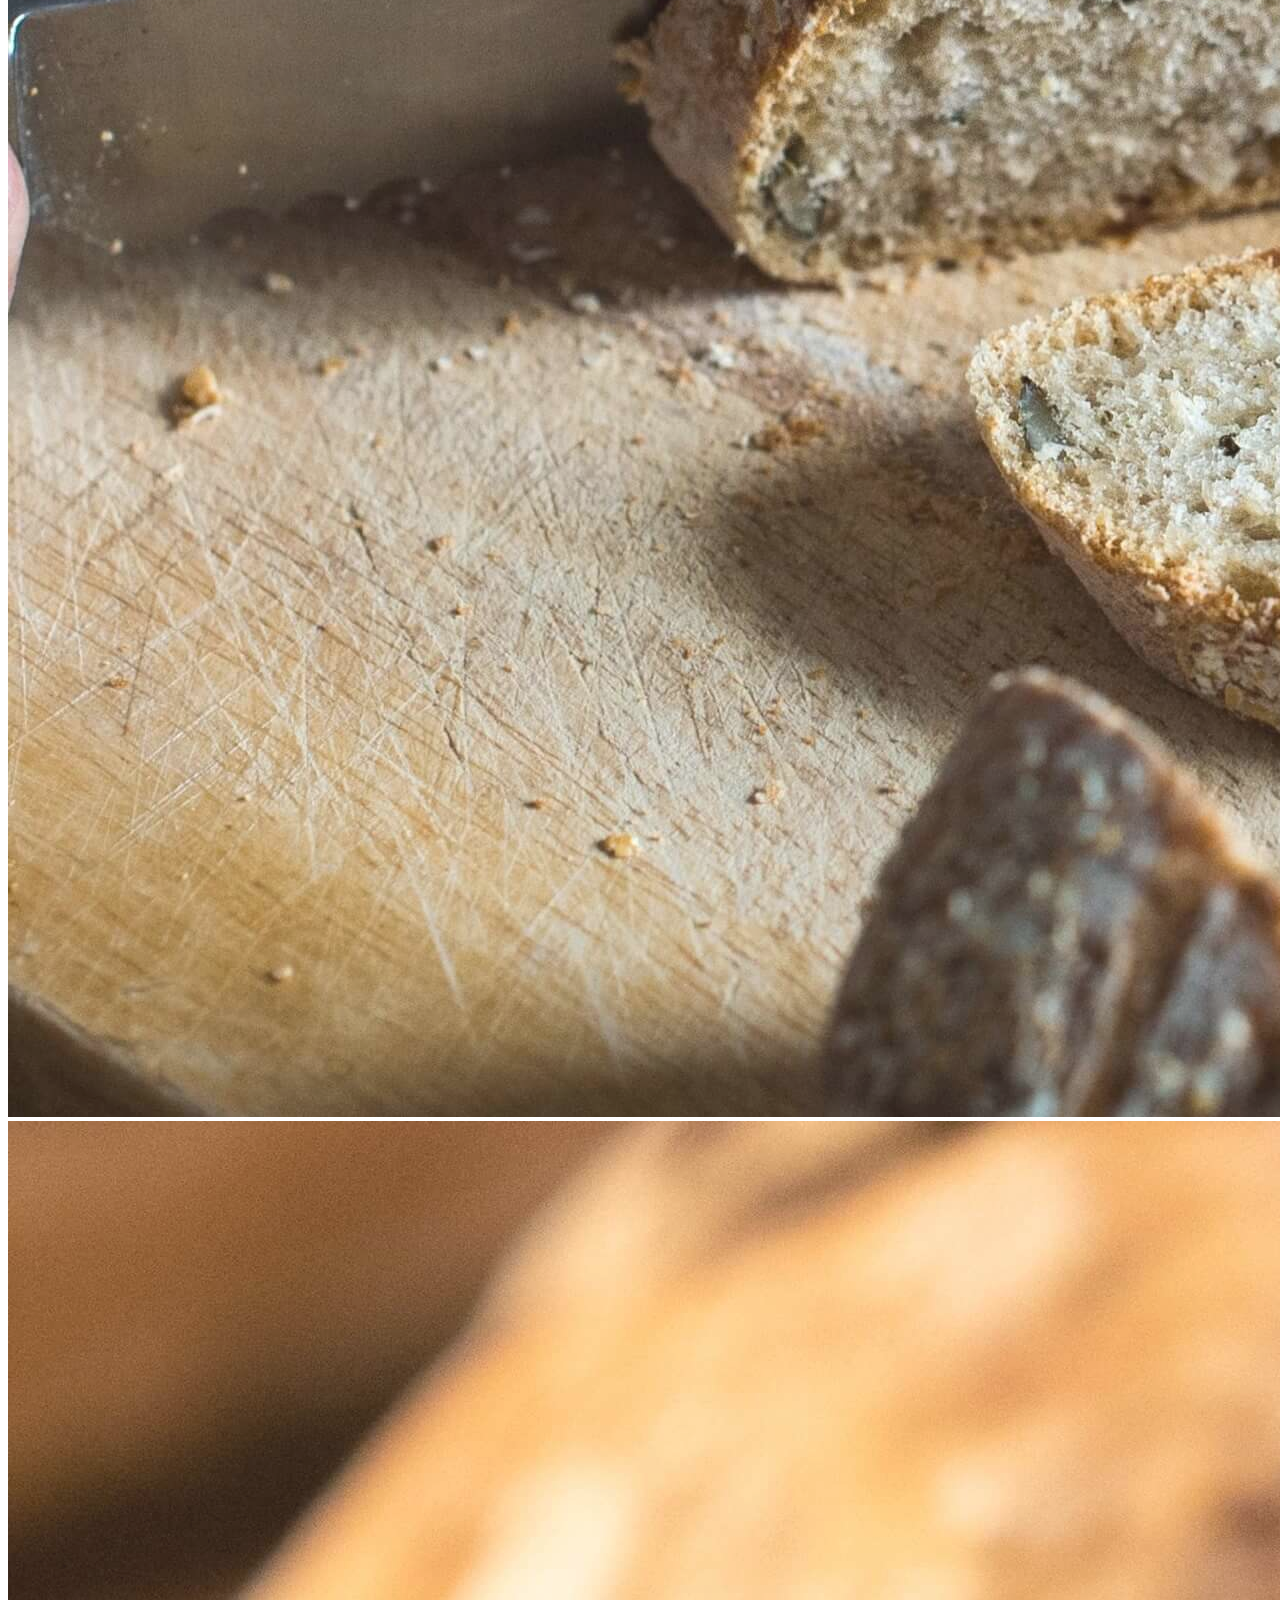
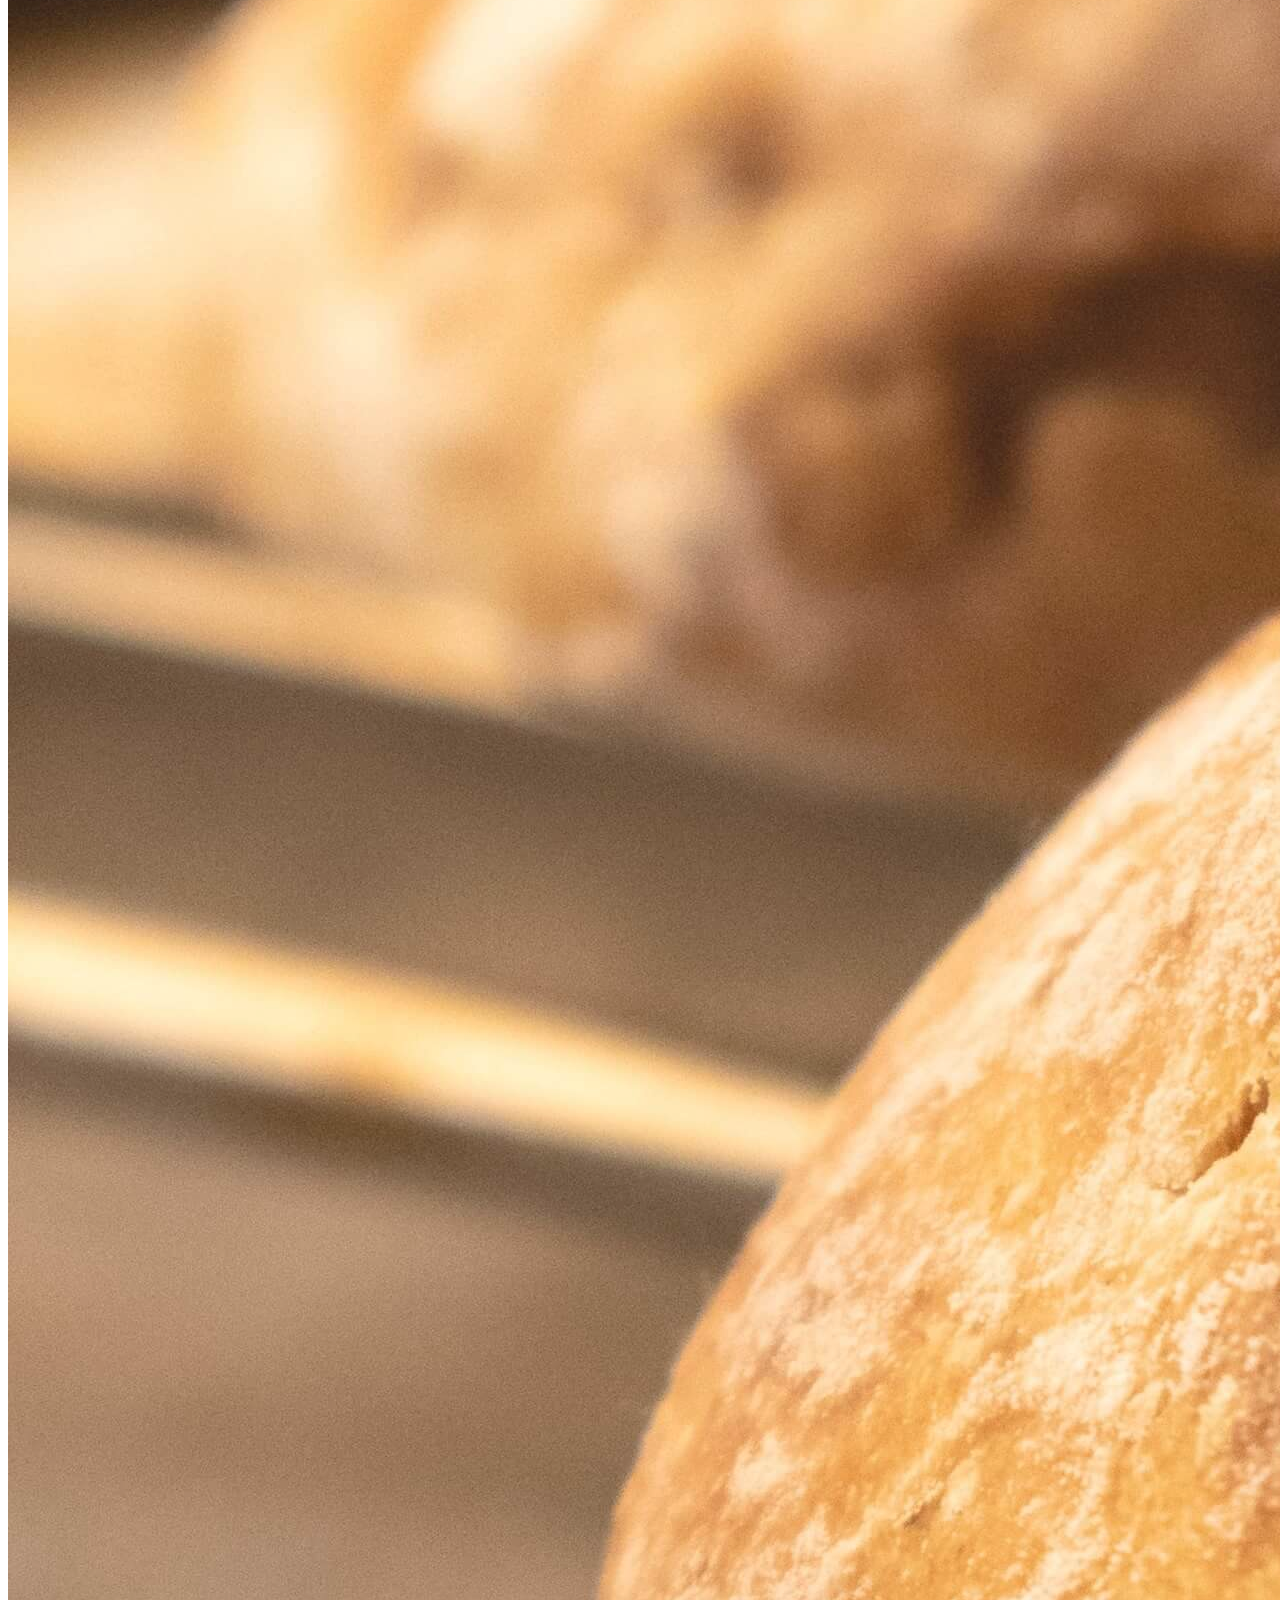
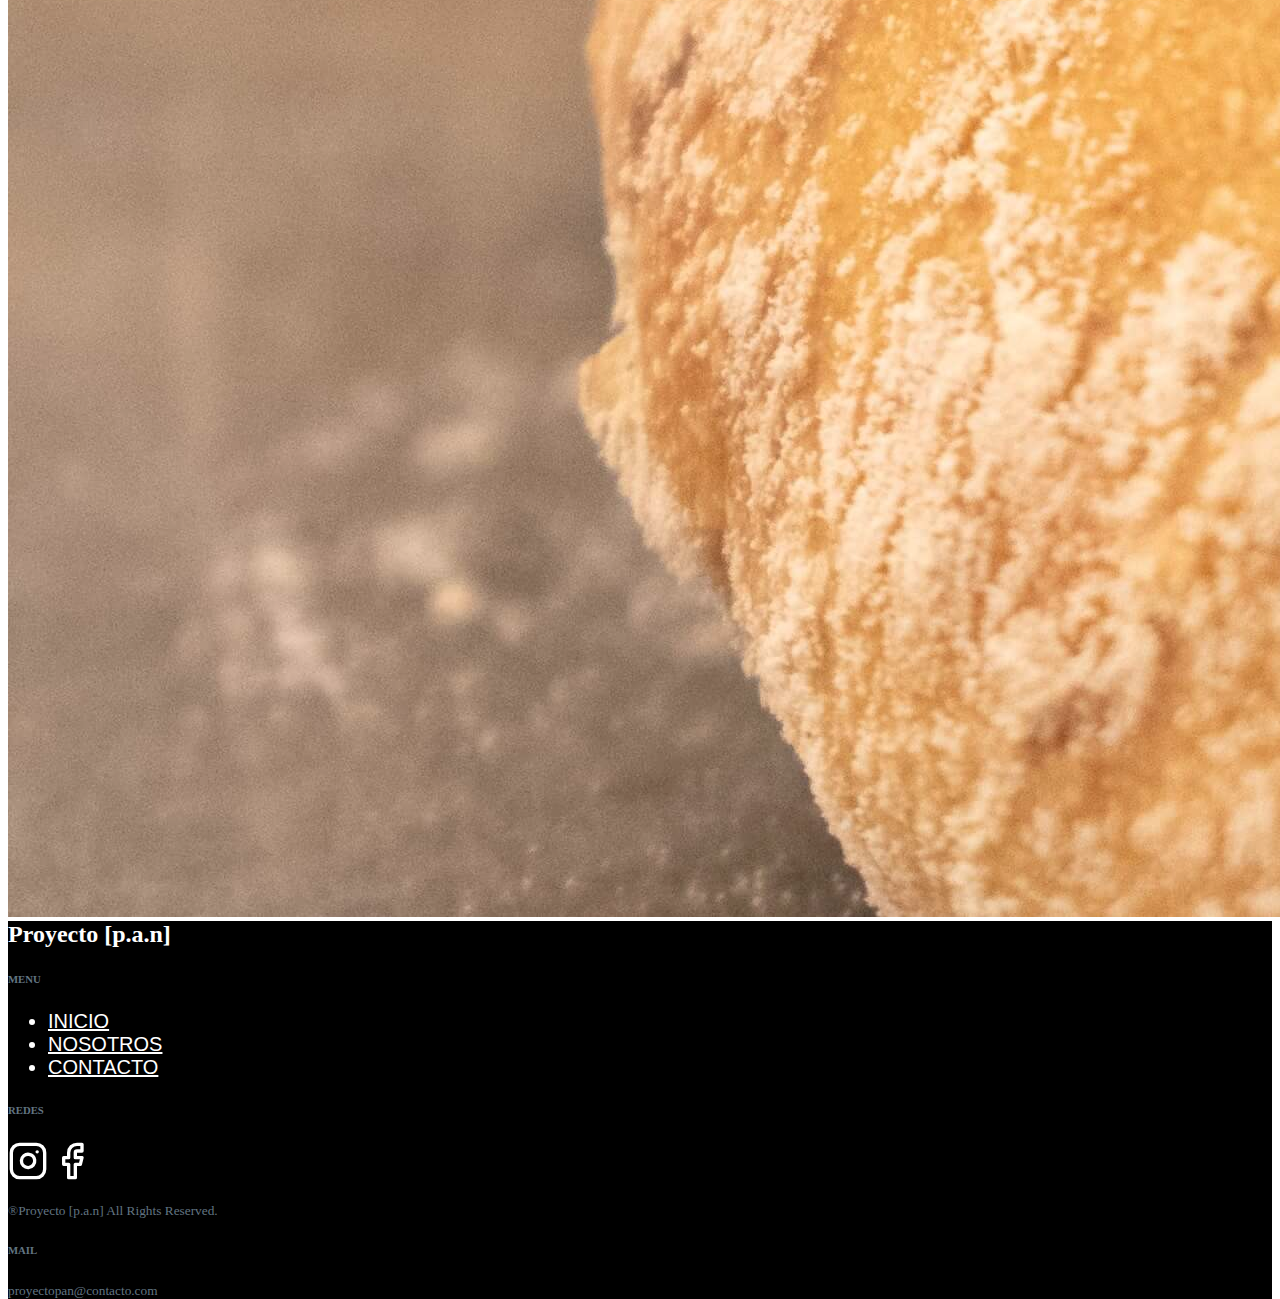
==== commit 8656af43: "Corrected footer errors" ====
--- a/index.html
+++ b/index.html
@@ -1,21 +1,25 @@
 <!DOCTYPE html>
 <html lang="en">
+
 <head>
-    <meta charset="UTF-8">
-    <meta name="viewport" content="width=device-width, initial-scale=1.0">
-    <meta name="description" content="Panaderia artesanal de Buenos Aires">
-    <meta name="keywords" content="pan, panaderia, pan casero, pan baguette, pan blanco, pan gourmet, pan integral con semillas, pan integral casero
+  <meta charset="UTF-8">
+  <meta name="viewport" content="width=device-width, initial-scale=1.0">
+  <meta name="description" content="Panaderia artesanal de Buenos Aires">
+  <meta name="keywords" content="pan, panaderia, pan casero, pan baguette, pan blanco, pan gourmet, pan integral con semillas, pan integral casero
     , pan integral con levadura fresca">
-    <link rel="stylesheet" href="CSS/inicio.css">
-    <link rel="stylesheet" href="https://cdnjs.cloudflare.com/ajax/libs/animate.css/4.1.1/animate.min.css"/> 
-    <title>Proyecto [p.a.n]</title>
-    <link rel="stylesheet" href="https://cdn.jsdelivr.net/npm/bootstrap@4.5.3/dist/css/bootstrap.min.css" integrity="sha384-TX8t27EcRE3e/ihU7zmQxVncDAy5uIKz4rEkgIXeMed4M0jlfIDPvg6uqKI2xXr2" crossorigin="anonymous">
+  <link rel="stylesheet" href="CSS/inicio.css">
+  <link rel="stylesheet" href="https://cdnjs.cloudflare.com/ajax/libs/animate.css/4.1.1/animate.min.css" />
+  <title>Proyecto [p.a.n]</title>
+  <link rel="stylesheet" href="https://cdn.jsdelivr.net/npm/bootstrap@4.5.3/dist/css/bootstrap.min.css"
+    integrity="sha384-TX8t27EcRE3e/ihU7zmQxVncDAy5uIKz4rEkgIXeMed4M0jlfIDPvg6uqKI2xXr2" crossorigin="anonymous">
 
-  </head>
+</head>
+
 <body>
   <nav class="navbar navbar-expand-lg navbar-light">
     <a class="navbar-brand" href="#"></a>
-    <button class="navbar-toggler" type="button" data-toggle="collapse" data-target="#navbarNav" aria-controls="navbarNav" aria-expanded="false" aria-label="Toggle navigation">
+    <button class="navbar-toggler" type="button" data-toggle="collapse" data-target="#navbarNav"
+      aria-controls="navbarNav" aria-expanded="false" aria-label="Toggle navigation">
       <span class="navbar-toggler-icon"></span>
     </button>
     <div class="collapse navbar-collapse" id="navbarNav">
@@ -32,67 +36,84 @@
       </ul>
     </div>
   </nav>
-<section>
-      <div class="inicio__carousel">
-        <div class="inicio__carousel--title"><h1 class="animate__fadeInUpBig">Proyecto [p.a.n]</h1></div>
-          <div id="background-carousel" class="carousel slide" data-ride="carousel">
-            <div class="carousel-inner">
-                <div class="carousel-item active" data-interval="4000">
-                  <img src="Imagenes/carrusel-01.jpg" class="d-block w-100" alt="Imagen1">
-                </div>
-                <div class="carousel-item" data-interval="4000">
-                  <img src="Imagenes/carrusel-02.jpg" class="d-block w-100" alt="Imagen2">                      
-                </div>
-                <div class="carousel-item" data-interval="4000">
-                  <img src="Imagenes/carrusel-03.jpg" class="d-block w-100" alt="Imagen3">                    
-                </div>
-                <div class="carousel-item" data-interval="4000">
-                  <img src="Imagenes/carrusel-04.jpg" class="d-block w-100" alt="Imagen4">
-                </div>
+
+    <div class="inicio__carousel">
+      <div class="inicio__carousel--title">
+        <h1 class="animate__fadeInUpBig">Proyecto [p.a.n]</h1>
+      </div>
+      <div id="background-carousel" class="carousel slide" data-ride="carousel">
+        <div class="carousel-inner">
+          <div class="carousel-item active" data-interval="4000">
+            <img src="Imagenes/carrusel-01.jpg" class="d-block w-100" alt="Imagen1">
+          </div>
+          <div class="carousel-item" data-interval="4000">
+            <img src="Imagenes/carrusel-02.jpg" class="d-block w-100" alt="Imagen2">
+          </div>
+          <div class="carousel-item" data-interval="4000">
+            <img src="Imagenes/carrusel-03.jpg" class="d-block w-100" alt="Imagen3">
+          </div>
+          <div class="carousel-item" data-interval="4000">
+            <img src="Imagenes/carrusel-04.jpg" class="d-block w-100" alt="Imagen4">
+          </div>
+        </div>
+      </div>
+    </div>
+
+ <footer>
+    <div class="container-fluid footer-container justify-content-center text-light">
+      <div class="row my-5 justify-content-center py-5">
+        <div class="col-11">
+          <div class="row">
+            <div class="col-xl-8 col-md-4 col-sm-4 col-12 my-auto mx-auto a">
+              <h2 class="mb-md-0 mb-5">Proyecto [p.a.n]</h2>
+            </div>
+            <div class="col-xl-2 col-md-4 col-sm-4 col-12">
+              <h6 class="mb-3 mb-lg-4 bold-text text-muted"><b>MENU</b></h6>
+              <ul class="list-unstyled ">
+                <a class="footer-link" href="index.html">
+                  <li>INICIO</li>
+                </a>
+                <a class="footer-link" href="nosotros.html">
+                  <li>NOSOTROS</li>
+                </a>
+                <a class="footer-link" href="contacto.html">
+                  <li>CONTACTO</li>
+                </a>
+              </ul>
+            </div>
+            <div class="col-xl-2 col-md-4 col-sm-4 col-12">
+              <h6 class="mb-3 mb-lg-4 text-muted bold-text mt-sm-0 mt-5"><b>REDES</b></h6>
+              <p class="mb-1">
+                <a href="http://www.instagram.com" target="_blank"><img src="Social/instagram.svg" alt="Instagram"></a>
+                <a href="http://www.facebook.com" target="_blank"><img src="Social/facebook.svg" alt="facebook"></a>
+              </p>
+            </div>
+          </div>
+          <div class="row">
+            <div class="col-xl-8 col-md-4 col-sm-4 col-auto my-md-0 mt-5 order-sm-1 order-3 align-self-end">
+              <small class="rights"><span>&#174;</span>Proyecto [p.a.n] All Rights Reserved.</small>
+            </div>
+            <div class="col-xl-2 col-md-4 col-sm-4 col-auto order-1 align-self-end "></div>
+            <div class="col-xl-2 col-md-4 col-sm-4 col-auto order-2 align-self-end mt-3 ">
+              <h6 class="text-muted bold-text"><b>MAIL</b></h6><small><span><i class="fa fa-envelope"
+                    aria-hidden="true"></i></span>proyectopan@contacto.com</small>
             </div>
           </div>
         </div>
-</section>
-<footer>
-  <div class="container-fluid footer-container pb-0 justify-content-center text-light ">
-      <div class="row my-5 justify-content-center py-5">
-          <div class="col-11">
-              <div class="row ">
-                  <div class="col-xl-8 col-md-4 col-sm-4 col-12 my-auto mx-auto a">
-                      <h2 class="mb-md-0 mb-5">Proyecto [p.a.n]</h2>
-                  </div>
-                  <div class="col-xl-2 col-md-4 col-sm-4 col-12">
-                      <h6 class="mb-3 mb-lg-4 bold-text text-muted "><b>MENU</b></h6>
-                      <ul class="list-unstyled">
-                        <a class="footer-link" href="index.html"><li>INICIO</li></a>
-                        <a class="footer-link" href="nosotros.html"><li>NOSOTROS</li></a>
-                        <a class="footer-link" href="contacto.html"><li>CONTACTO</li></a>
-                      </ul>
-                  </div>
-                  <div class="col-xl-2 col-md-4 col-sm-4 col-12">
-                      <h6 class="mb-3 mb-lg-4 text-muted bold-text mt-sm-0 mt-5"><b>REDES</b></h6>
-                      <p class="mb-1">
-                        <a href="http://www.instagram.com" target="_blank"><img src="Social/instagram.svg" alt="Instagram"></a>
-                        <a href="http://www.facebook.com" target="_blank"><img src="Social/facebook.svg" alt="facebook"></a>
-                      </p>
-                  </div>
-              </div>
-              <div class="row ">
-                  <div class="col-xl-8 col-md-4 col-sm-4 col-auto my-md-0 mt-5 order-sm-1 order-3 align-self-end">
-                    <small class="rights"><span>&#174;</span>Proyecto [p.a.n] All Rights Reserved.</small>
-                  </div>
-                  <div class="col-xl-2 col-md-4 col-sm-4 col-auto order-1 align-self-end "></div>
-                  <div class="col-xl-2 col-md-4 col-sm-4 col-auto order-2 align-self-end mt-3 ">
-                      <h6 class="text-muted bold-text"><b>MAIL</b></h6><small><span><i class="fa fa-envelope" aria-hidden="true"></i></span>proyectopan@contacto.com</small>
-                  </div>
-              </div>
-          </div>
       </div>
-  </div>
-</footer>
+    </div>
+  </footer>
 
-<script src="https://code.jquery.com/jquery-3.5.1.slim.min.js" integrity="sha384-DfXdz2htPH0lsSSs5nCTpuj/zy4C+OGpamoFVy38MVBnE+IbbVYUew+OrCXaRkfj" crossorigin="anonymous"></script>
-<script src="https://cdn.jsdelivr.net/npm/popper.js@1.16.1/dist/umd/popper.min.js" integrity="sha384-9/reFTGAW83EW2RDu2S0VKaIzap3H66lZH81PoYlFhbGU+6BZp6G7niu735Sk7lN" crossorigin="anonymous"></script>
-<script src="https://cdn.jsdelivr.net/npm/bootstrap@4.5.3/dist/js/bootstrap.min.js" integrity="sha384-w1Q4orYjBQndcko6MimVbzY0tgp4pWB4lZ7lr30WKz0vr/aWKhXdBNmNb5D92v7s" crossorigin="anonymous"></script>   
+
+  <script src="https://code.jquery.com/jquery-3.5.1.slim.min.js"
+    integrity="sha384-DfXdz2htPH0lsSSs5nCTpuj/zy4C+OGpamoFVy38MVBnE+IbbVYUew+OrCXaRkfj" crossorigin="anonymous">
+  </script>
+  <script src="https://cdn.jsdelivr.net/npm/popper.js@1.16.1/dist/umd/popper.min.js"
+    integrity="sha384-9/reFTGAW83EW2RDu2S0VKaIzap3H66lZH81PoYlFhbGU+6BZp6G7niu735Sk7lN" crossorigin="anonymous">
+  </script>
+  <script src="https://cdn.jsdelivr.net/npm/bootstrap@4.5.3/dist/js/bootstrap.min.js"
+    integrity="sha384-w1Q4orYjBQndcko6MimVbzY0tgp4pWB4lZ7lr30WKz0vr/aWKhXdBNmNb5D92v7s" crossorigin="anonymous">
+  </script>
 </body>
+
 </html>--- a/CSS/inicio.css
+++ b/CSS/inicio.css
@@ -1,5 +1,6 @@
 /*MIXIN*/
 /*INICIO*/
+
 .navbar{
   background-color: black !important;
   height: 70px; }
@@ -30,10 +31,10 @@
   background-color: black !important;
   border-radius: 5px;
   text-align: center;
+  z-index: 1;
 }
 
 .inicio__carousel {
-  position: absolute;
   width: 100%;
   height: auto;
   margin: 0!important;
@@ -43,7 +44,8 @@
 }
 
 .carousel-item {
-  opacity: 0.9; }
+  opacity: 0.9; 
+}
 
 .inicio__carousel--title {
   color: #fff;
@@ -65,11 +67,20 @@
 @media (min-width: 576px) {
     section {
       margin: 0 auto;
+      
+    }
+    .carousel-item {
+      background-size: center;
     }
 }  
 @media (min-width: 768px) {
   section {
     margin: 0;
+    
+  }
+  .carousel-item {
+    background-size: center;
+    
   }
 }
 @media (min-width: 992px) {
@@ -93,7 +104,7 @@
 }
 
 footer{
-    position: absolute;
+    
     bottom: 0;
     width: 100%;
     height: 40px;
@@ -138,12 +149,13 @@
   padding-bottom: 15px; }
 
 /*CONTACTO*/
+
 .contacto {
-  background: url("../Imagenes/backgroundContact.jpg") repeat;
+  background: url("../Imagenes/backgroundContact.jpg") no-repeat;
   background-position: center;
+  background-size: cover;
   width: 100%;
   height: auto;
-  background-size: 100%; 
 }
 
 .contacto__title {
